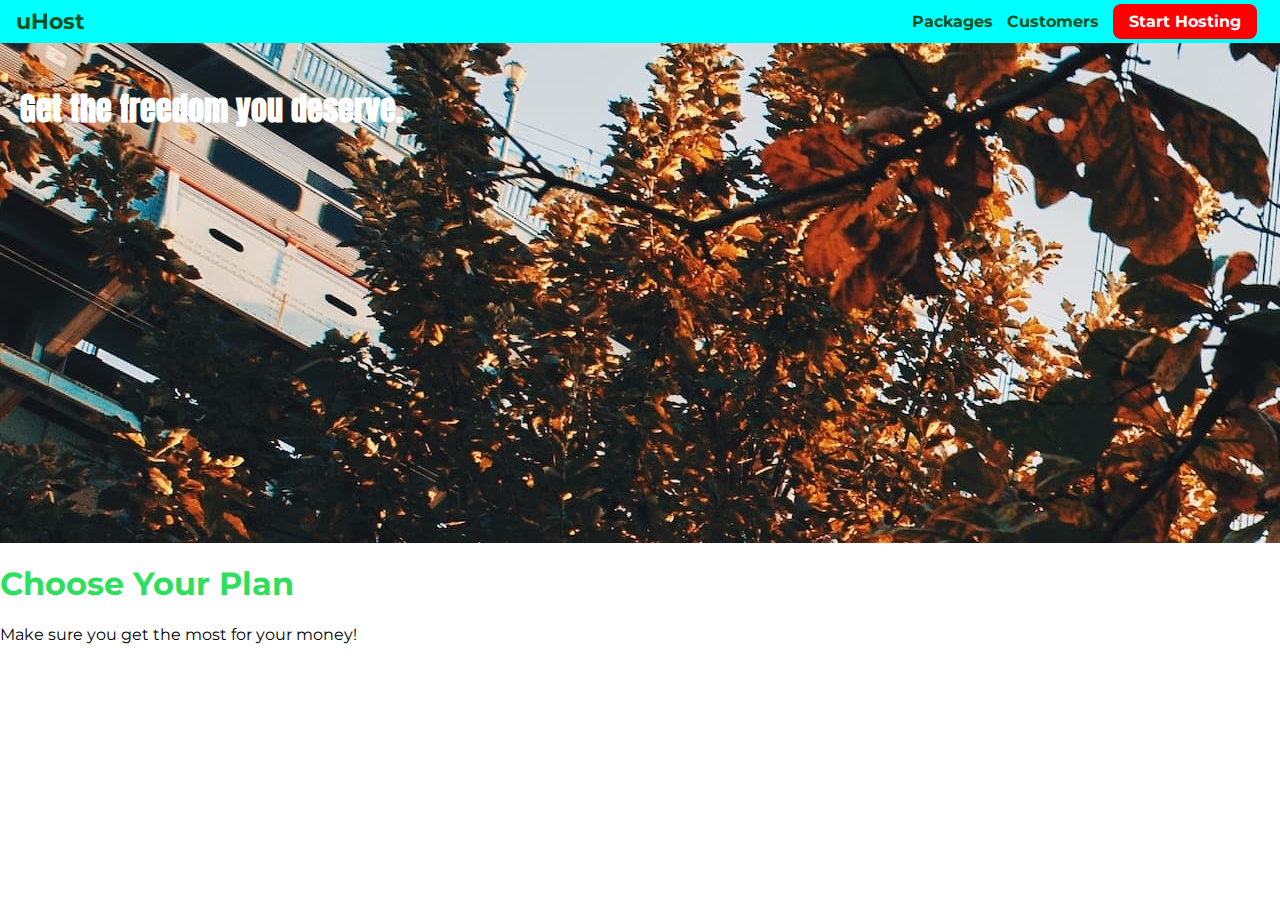
==== diving-deeper-01-project-introducing-the-box-model-starting-code/index.html @ 231f4a5c "Section 3" ====
<!DOCTYPE html>
<html lang="en">
  <head>
    <meta charset="UTF-8" />
    <meta http-equiv="X-UA-Compatible" content="ie=edge" />
    <title>uHost</title>
    <link rel="shortcut icon" href="favicon.png" />
    <link
      href="https://fonts.googleapis.com/css?family=Anton"
      rel="stylesheet"
    />
    <link
      href="https://fonts.googleapis.com/css?family=Montserrat:400,700"
      rel="stylesheet"
    />
    <link rel="stylesheet" href="main.css" />
  </head>

  <body>
    <header class="main-header">
      <div>
        <a href="index.html" class="main-header__brand">uHost</a>
      </div>
      <nav class="main-nav">
        <ul class="main-nav__items">
          <li class="main-nav__item">
            <a href="packages/index.html">Packages</a>
          </li>
          <li class="main-nav__item">
            <a href="customers/index.html">Customers</a>
          </li>
          <li class="main-nav__item main-nav__item--cta">
            <a href="start-hosting/index.html">Start Hosting</a>
          </li>
        </ul>
      </nav>
    </header>
    <main>
      <section id="product-overview">
        <h1>Get the freedom you deserve.</h1>
      </section>
      <section id="plans">
        <h1 class="section-title">Choose Your Plan</h1>
        <p>Make sure you get the most for your money!</p>
      </section>
    </main>
  </body>
</html>
---- diving-deeper-01-project-introducing-the-box-model-starting-code/main.css ----
* {
    box-sizing: border-box;
}

body {
    font-family: 'Montserrat', sans-serif;
    margin: 0;
}

#product-overview {
    background: url("fall.jpg");
    padding: 20px;
    /* border: 5px black solid;
    margin: 20px; */
    width: 100%;
    height: 500px;
}

.section-title {
    color: #2ddf5c;
}

#product-overview h1 {
    color: white;
    font-family: 'Anton', sans-serif;
}

/* h1 {
    font-family: sans-serif;
} */

.main-header {
    width: 100%;
    padding: 8px 16px;
    background-color: aqua;
}

.main-header > div {
    display: inline-block;
    vertical-align: middle;
}

.main-nav {
    display: inline-block;
    text-align: right;
    width: calc(100% - 75px);
    vertical-align: middle;
}

.main-nav__item {
    display: inline-block;
    margin: 0 5px;
    text-decoration: none;
}

.main-nav__items {
    margin: 0;
    padding: 0;
    list-style: none;
    
}

.main-header__brand {
    color: #0e4f1f;
    text-decoration: none;
    font-weight: bold;
    font-size: 22px;
}

.main-nav__item a{
    text-decoration: none;
    color: #0e4f1f;
    font-weight: bold;
    padding: 3px 0;
}

/* .main-nav__item a::after {
    content: " (Link)";
    color: red;
} */

.main-nav__item a:hover,
.main-nav__item a:active {
    color: white;
    border-bottom: 5px solid white;
}   


/* p::first-letter {
    color: red;
    font-size: 15px;
} */

.main-nav__item--cta a{
    color: white;
    background: red;
    padding: 8px 16px;
    border-radius: 8px;
}

.main-nav__item--cta a:hover,
.main-nav__item--cta a:active {
    color: red;
    background: white;
    border: none;
}
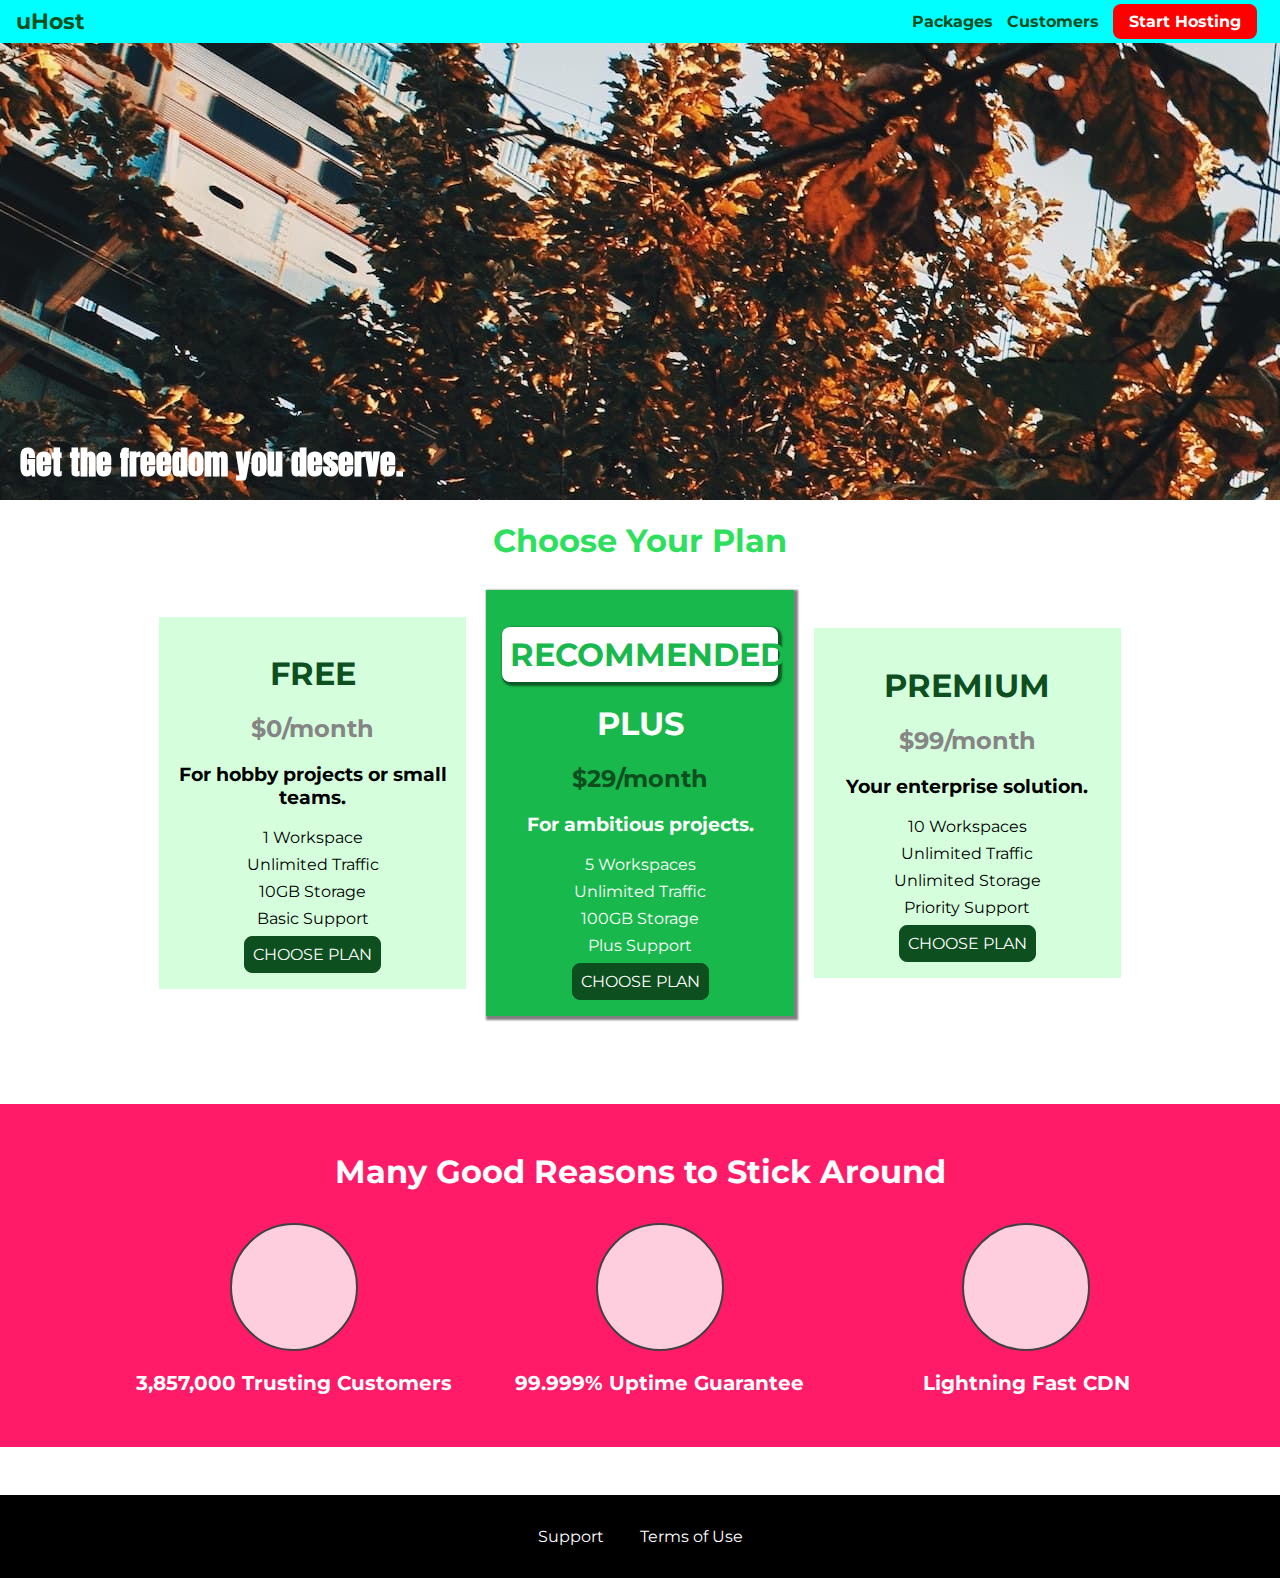
==== commit 8c25fd3e: "positioning" ====
--- a/diving-deeper-01-project-introducing-the-box-model-starting-code/index.html
+++ b/diving-deeper-01-project-introducing-the-box-model-starting-code/index.html
@@ -13,6 +13,7 @@
       href="https://fonts.googleapis.com/css?family=Montserrat:400,700"
       rel="stylesheet"
     />
+    <link rel="stylesheet" href="shared.css"/>
     <link rel="stylesheet" href="main.css" />
   </head>
 
@@ -37,12 +38,81 @@
     </header>
     <main>
       <section id="product-overview">
-        <h1>Get the freedom you deserve.</h1>
+        <h1 class="slogan">Get the freedom you deserve.</h1>
       </section>
       <section id="plans">
         <h1 class="section-title">Choose Your Plan</h1>
-        <p>Make sure you get the most for your money!</p>
+        <div class="plan_container">
+          <article class="plan">
+            <h1 class="plan__title">FREE</h1>
+            <h2 class="plan__price">$0/month</h2>
+            <h3>For hobby projects or small teams.</h3>
+            <ul class="plan__features">
+              <li>1 Workspace</li>
+              <li>Unlimited Traffic</li>
+              <li>10GB Storage</li>
+              <li>Basic Support</li>
+            </ul>
+            <div>
+              <button class="button">CHOOSE PLAN</button>
+            </div>
+          </article>
+          <article class="plan plan--higlighted">
+            <h1 class="plan__annotation">RECOMMENDED</h1>
+            <h1 class="plan__title">PLUS</h1>
+            <h2 class="plan__price">$29/month</h2>
+            <h3>For ambitious projects.</h3>
+            <ul class="plan__features">
+              <li>5 Workspaces</li>
+              <li>Unlimited Traffic</li>
+              <li>100GB Storage</li>
+              <li>Plus Support</li>
+            </ul>
+            <div>
+              <button class="button">CHOOSE PLAN</button>
+            </div>
+          </article>
+          <article class="plan">
+            <h1 class="plan__title">PREMIUM</h1>
+            <h2 class="plan__price">$99/month</h2>
+            <h3>Your enterprise solution.</h3>
+            <ul class="plan__features">
+              <li>10 Workspaces</li>
+              <li>Unlimited Traffic</li>
+              <li>Unlimited Storage</li>
+              <li>Priority Support</li>
+            </ul>
+            <div>
+              <button class="button">CHOOSE PLAN</button>
+            </div>
+          </article>
+        </div>
+      </section>
+      <section id="key-features">
+        <h1 class="section-title">Many Good Reasons to Stick Around</h1>
+        <ul class="key-features__list">
+          <li class="key-features__list__items">
+            <div class="key-feature-image"></div>
+            <p class="key-feature__description">3,857,000 Trusting Customers</p>
+          </li>
+          <li class="key-features__list__items">
+            <div class="key-feature-image"></div>
+            <p class="key-feature__description">99.999% Uptime Guarantee</p>
+          </li>
+          <li class="key-features__list__items">
+            <div class="key-feature-image"></div>
+            <p class="key-feature__description">Lightning Fast CDN</p>
+          </li>
+        </ul>
       </section>
     </main>
+    <footer class="main-footer">
+      <nav>
+        <ul class="main-footer__links">
+          <li class="main-footer__link"><a href="#">Support</a></li>
+          <li class="main-footer__link"><a href="#">Terms of Use</a></li>
+        </ul>
+      </nav>
+    </footer>
   </body>
 </html>
--- a/diving-deeper-01-project-introducing-the-box-model-starting-code/shared.css
+++ b/diving-deeper-01-project-introducing-the-box-model-starting-code/shared.css
@@ -0,0 +1,138 @@
+
+* {
+    box-sizing: border-box;
+}
+
+body {
+    font-family: 'Montserrat', sans-serif;
+    margin: 0;
+}
+
+.main-header {
+    position: fixed;
+    top: 0;
+    left: 0%;
+    width: 100%;
+    padding: 8px 16px;
+    background-color: aqua;
+    box-sizing: border-box;
+}
+
+.main-header > div {
+    display: inline-block;
+    vertical-align: middle;
+}
+
+.main-nav {
+    display: inline-block;
+    text-align: right;
+    width: calc(100% - 75px);
+    vertical-align: middle;
+}
+
+.main-nav__item {
+    display: inline-block;
+    margin: 0 5px;
+    text-decoration: none;
+}
+
+.main-nav__items {
+    margin: 0;
+    padding: 0;
+    list-style: none;
+    
+}
+
+.main-header__brand {
+    color: #0e4f1f;
+    text-decoration: none;
+    font-weight: bold;
+    font-size: 22px;
+}
+
+.main-nav__item a{
+    text-decoration: none;
+    color: #0e4f1f;
+    font-weight: bold;
+    padding: 3px 0;
+}
+
+/* .main-nav__item a::after {
+    content: " (Link)";
+    color: red;
+} */
+
+.main-nav__item a:hover,
+.main-nav__item a:active {
+    color: white;
+    border-bottom: 5px solid white;
+}   
+
+
+/* p::first-letter {
+    color: red;
+    font-size: 15px;
+} */
+
+.main-nav__item--cta a{
+    color: white;
+    background: red;
+    padding: 8px 16px;
+    border-radius: 8px;
+}
+
+.main-nav__item--cta a:hover,
+.main-nav__item--cta a:active {
+    color: red;
+    background: white;
+    border: none;
+}
+
+.main-footer {
+    background: black;
+    padding: 32px;
+    margin-top: 48px;
+}
+
+.main-footer__links {
+    list-style: none;
+    margin: 0;
+    padding: 0;
+    text-align: center;
+}
+
+.main-footer__link {
+    display: inline-block;
+    margin: 0 16px;
+}
+
+.main-footer__link a {
+    color: white;
+    text-decoration: none;
+}
+
+.main-footer__link a:hover,
+.main-footer__link a:active {
+    color: #ccc;
+}
+
+
+.button {
+    background: #0e4f1f;
+    color: white;
+    font: inherit;
+    border: 1.5px solid #0e4f1f;
+    padding: 8px;
+    border-radius: 8px;
+    cursor: pointer;
+}
+
+.button:hover,
+.button:active {
+    background: white;
+    color: #0e4f1f;
+}
+
+.button:focus {
+    outline: none;
+}--- a/diving-deeper-01-project-introducing-the-box-model-starting-code/main.css
+++ b/diving-deeper-01-project-introducing-the-box-model-starting-code/main.css
@@ -1,12 +1,3 @@
-* {
-    box-sizing: border-box;
-}
-
-body {
-    font-family: 'Montserrat', sans-serif;
-    margin: 0;
-}
-
 #product-overview {
     background: url("fall.jpg");
     padding: 20px;
@@ -18,89 +9,122 @@
 
 .section-title {
     color: #2ddf5c;
+    text-align: center;
 }
 
 #product-overview h1 {
     color: white;
     font-family: 'Anton', sans-serif;
+    margin-top: 50px;
+    position: relative;
+}
+
+.slogan {
+    top: 80%;
+    left: 0;
 }
 
 /* h1 {
     font-family: sans-serif;
 } */
 
-.main-header {
-    width: 100%;
-    padding: 8px 16px;
-    background-color: aqua;
-}
 
-.main-header > div {
+/* Plans */
+.plan {
+    background-color: #d5ffdc;
+    text-align: center;
+    padding: 16px;
+    margin: 8px;
     display: inline-block;
+    width: 30%;
     vertical-align: middle;
 }
 
-.main-nav {
-    display: inline-block;
-    text-align: right;
-    width: calc(100% - 75px);
-    vertical-align: middle;
-}
-
-.main-nav__item {
-    display: inline-block;
-    margin: 0 5px;
-    text-decoration: none;
-}
-
-.main-nav__items {
-    margin: 0;
-    padding: 0;
-    list-style: none;
-    
-}
-
-.main-header__brand {
-    color: #0e4f1f;
-    text-decoration: none;
-    font-weight: bold;
-    font-size: 22px;
-}
-
-.main-nav__item a{
-    text-decoration: none;
-    color: #0e4f1f;
-    font-weight: bold;
-    padding: 3px 0;
-}
-
-/* .main-nav__item a::after {
-    content: " (Link)";
-    color: red;
-} */
-
-.main-nav__item a:hover,
-.main-nav__item a:active {
-    color: white;
-    border-bottom: 5px solid white;
-}   
-
-
-/* p::first-letter {
-    color: red;
-    font-size: 15px;
-} */
-
-.main-nav__item--cta a{
-    color: white;
-    background: red;
-    padding: 8px 16px;
+.plan__annotation {
+    background-color: white;
+    color: #19b84c;
+    padding: 8px;
+    box-shadow: 2px 2px 2px 2px rgba(0, 0, 0, 0.5);
     border-radius: 8px;
 }
 
-.main-nav__item--cta a:hover,
-.main-nav__item--cta a:active {
-    color: red;
-    background: white;
-    border: none;
-}+.plan--higlighted {
+    background-color: #19b84c;
+    color: white;
+    box-shadow: 2px 2px 2px 2px rgba(0, 0, 0, 0.5);
+}
+
+.plan__features {
+    list-style: none;
+    margin: 0;
+    padding: 0;
+}
+
+.plan__features li {
+    margin: 8px 0;
+}
+
+.plan__price {
+    color: #858585;
+}
+
+.plan__title {
+    color: #0e4f1f;
+}
+
+.plan--higlighted .plan__price {
+    color: #0e4f1f;
+}
+
+.plan--higlighted .plan__title {
+    color: white;
+}
+
+
+
+#key-features {
+    background: #ff1b68;
+    margin-top: 80px;
+    padding: 16px;
+}
+
+#key-features .section-title{
+    color: white;
+    margin: 32px;
+}
+
+.key-features__list {
+    list-style: none;
+    text-align: center;
+
+}
+
+.key-features__list__items {
+    display: inline-block;
+    color: white;
+    font-weight: bold;
+    width: 30%;
+    vertical-align: top;
+}
+
+.key-feature__description {
+    text-align: center;
+    font-weight: bold;
+    color: white;
+    font-size: 20px;
+}
+
+.key-feature-image {
+    background-color: #ffcede;
+    width: 128px;
+    height: 128px;
+    border: 2px solid #424242;
+    border-radius: 50%;
+    margin: 0 auto;
+}
+
+.plan_container {
+    width: 80%;
+    margin: auto;
+    text-align: center;
+}
